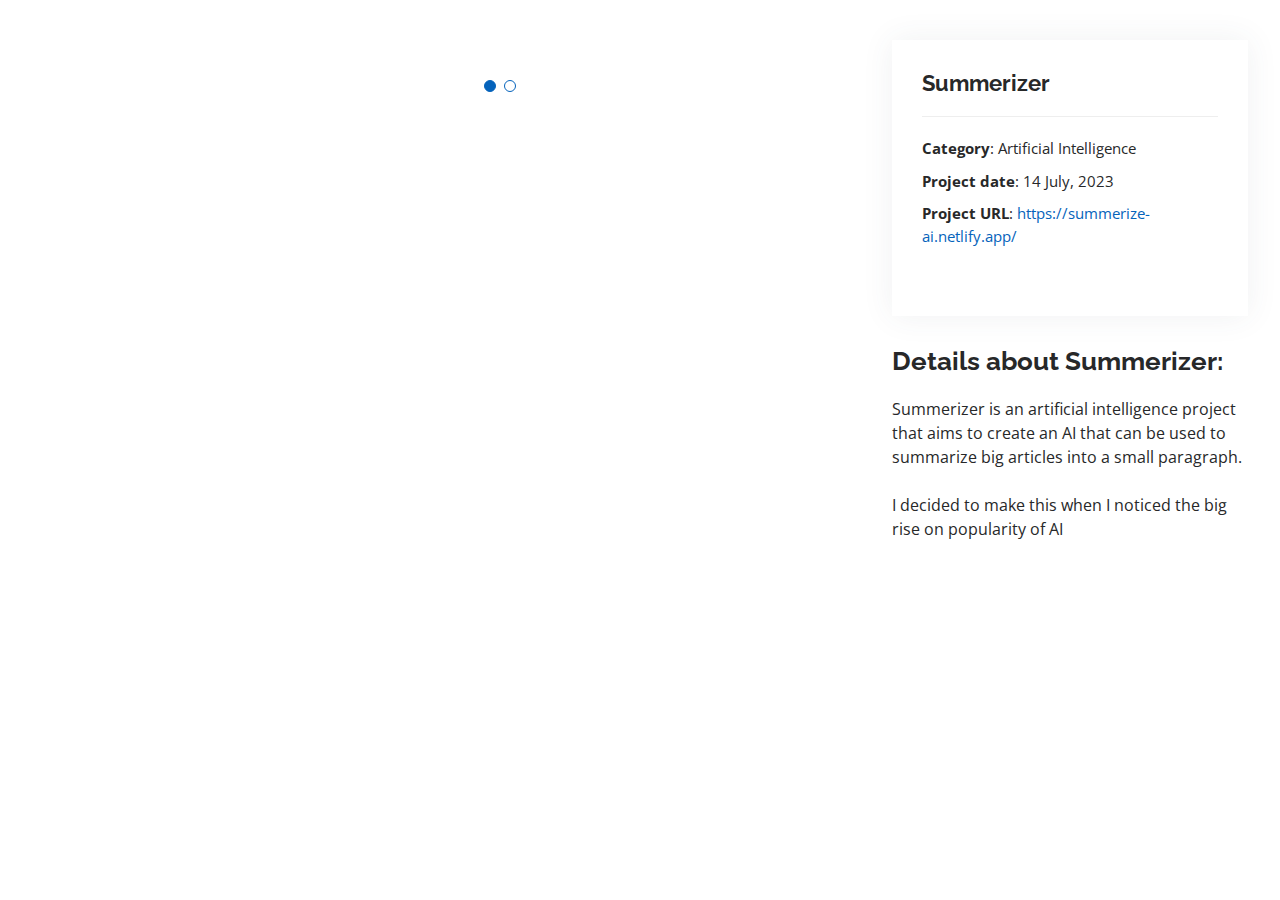
==== summerize.html @ fa4f1bc7 "Create summerize.html" ====
<!DOCTYPE html>
<html lang="en">

<head>
  <meta charset="utf-8">
  <meta content="width=device-width, initial-scale=1.0" name="viewport">

  <title>Summerize</title>
  <meta content="" name="description">
  <meta content="" name="keywords">

  <!-- Favicons -->
  <link href="assets/img/favicon.png" rel="icon">
  <link href="assets/img/apple-touch-icon.png" rel="apple-touch-icon">

  <!-- Google Fonts -->
  <link href="https://fonts.googleapis.com/css?family=Open+Sans:300,300i,400,400i,600,600i,700,700i|Raleway:300,300i,400,400i,500,500i,600,600i,700,700i|Poppins:300,300i,400,400i,500,500i,600,600i,700,700i" rel="stylesheet">

  <!-- Vendor CSS Files -->
  <link href="assets/vendor/aos/aos.css" rel="stylesheet">
  <link href="assets/vendor/bootstrap/css/bootstrap.min.css" rel="stylesheet">
  <link href="assets/vendor/bootstrap-icons/bootstrap-icons.css" rel="stylesheet">
  <link href="assets/vendor/boxicons/css/boxicons.min.css" rel="stylesheet">
  <link href="assets/vendor/glightbox/css/glightbox.min.css" rel="stylesheet">
  <link href="assets/vendor/swiper/swiper-bundle.min.css" rel="stylesheet">

  <!-- Template Main CSS File -->
  <link href="assets/css/style.css" rel="stylesheet">

</head>

<body>

  <main id="main">

    <!-- ======= Portfolio Details Section ======= -->
    <section id="portfolio-details" class="portfolio-details">
      <div class="container">

        <div class="row gy-4">

          <div class="col-lg-8">
            <div class="portfolio-details-slider swiper">
              <div class="swiper-wrapper align-items-center">

                <div class="swiper-slide">
                  <img src="assets/img/summerize.png" alt="">
                </div>

                <div class="swiper-slide">
                  <img src="assets/img/summerize.png" alt="">
                </div>

              </div>
              <div class="swiper-pagination"></div>
            </div>
          </div>

          <div class="col-lg-4">
            <div class="portfolio-info">
              <h3>Summerizer</h3>
              <ul>
                <li><strong>Category</strong>: Artificial Intelligence</li>
                <li><strong>Project date</strong>: 14 July, 2023</li>
                <li><strong>Project URL</strong>: <a href="https://summerize-ai.netlify.app/">https://summerize-ai.netlify.app/</a><br><br></li>
              </ul>
            </div>
            <div class="portfolio-description">
              <h2>Details about Summerizer:</h2>
              <p>
                Summerizer is an artificial intelligence project that aims to create an AI that can be used to summarize big articles into a small paragraph.</br><br> I decided to make this when I noticed the big rise on popularity of AI <br>
              </p>
            </div>
          </div>

        </div>

      </div>
    </section><!-- End Portfolio Details Section -->

  </main><!-- End #main -->

  <div id="preloader"></div>
  <a href="#" class="back-to-top d-flex align-items-center justify-content-center"><i class="bi bi-arrow-up-short"></i></a>

  <!-- Vendor JS Files -->
  <script src="assets/vendor/purecounter/purecounter_vanilla.js"></script>
  <script src="assets/vendor/aos/aos.js"></script>
  <script src="assets/vendor/bootstrap/js/bootstrap.bundle.min.js"></script>
  <script src="assets/vendor/glightbox/js/glightbox.min.js"></script>
  <script src="assets/vendor/isotope-layout/isotope.pkgd.min.js"></script>
  <script src="assets/vendor/swiper/swiper-bundle.min.js"></script>
  <script src="assets/vendor/typed.js/typed.min.js"></script>
  <script src="assets/vendor/waypoints/noframework.waypoints.js"></script>
  <script src="assets/vendor/php-email-form/validate.js"></script>

  <!-- Template Main JS File -->
  <script src="assets/js/main.js"></script>

</body>

</html>
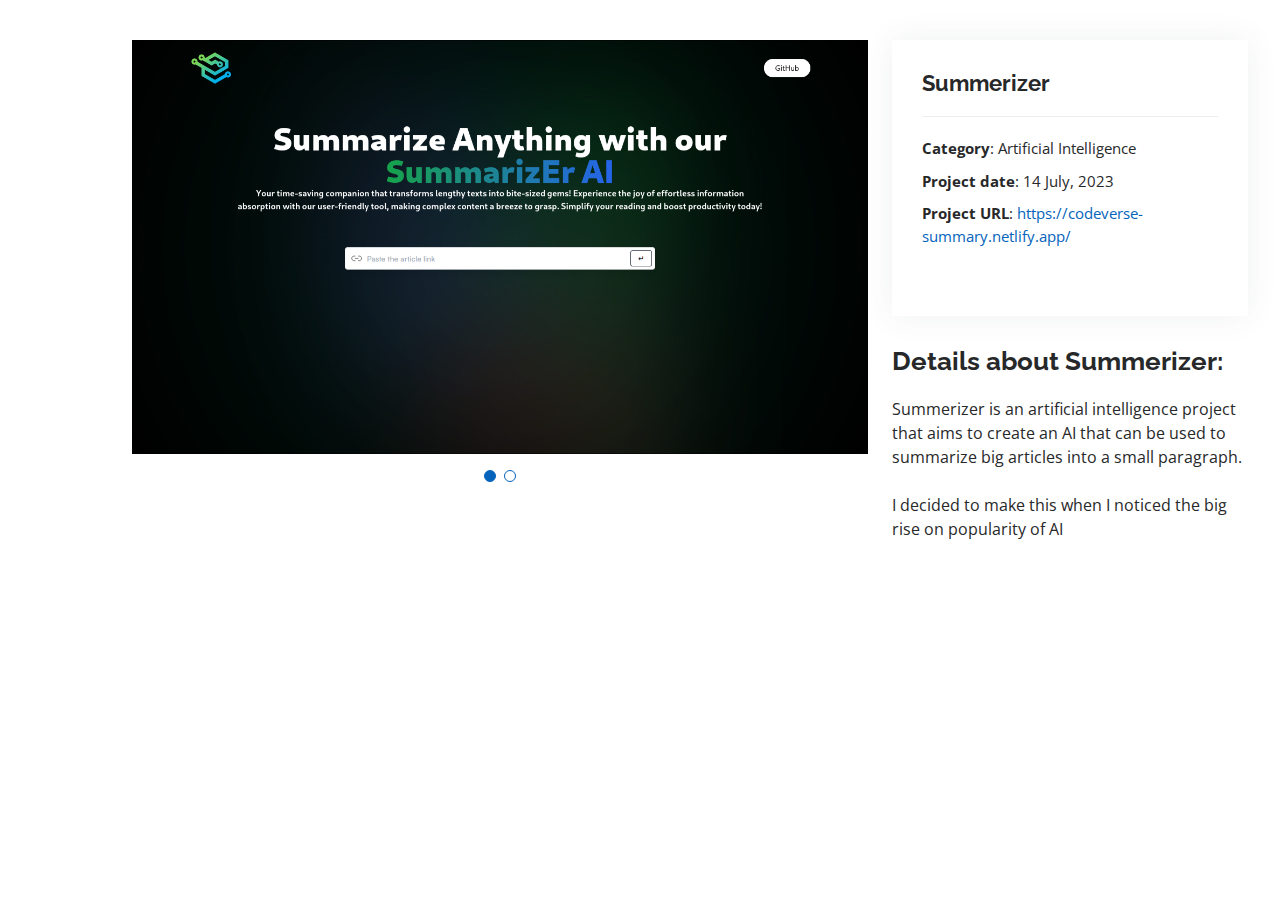
==== commit d36a34cf: "Update summerize.html" ====
--- a/summerize.html
+++ b/summerize.html
@@ -62,7 +62,7 @@
               <ul>
                 <li><strong>Category</strong>: Artificial Intelligence</li>
                 <li><strong>Project date</strong>: 14 July, 2023</li>
-                <li><strong>Project URL</strong>: <a href="https://summerize-ai.netlify.app/">https://summerize-ai.netlify.app/</a><br><br></li>
+                <li><strong>Project URL</strong>: <a href="https://codeverse-summary.netlify.app/">https://codeverse-summary.netlify.app/</a><br><br></li>
               </ul>
             </div>
             <div class="portfolio-description">
